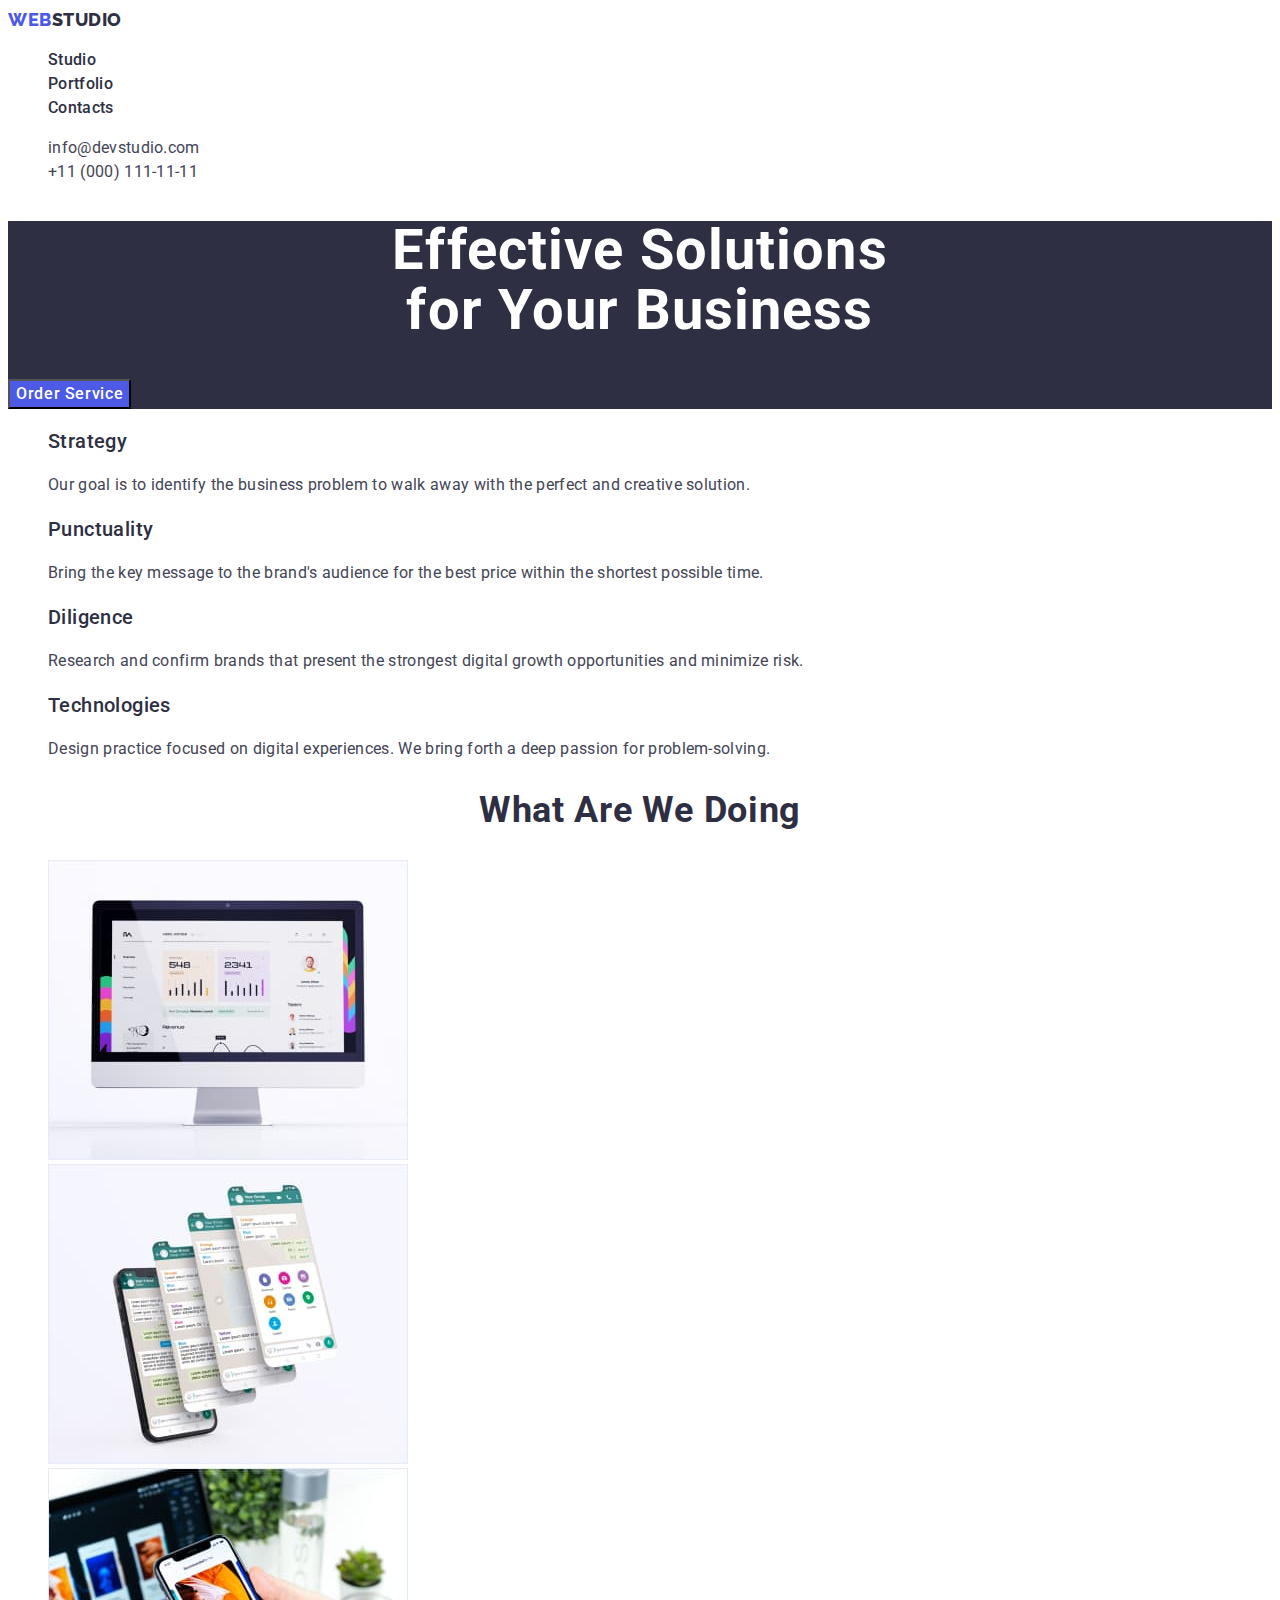
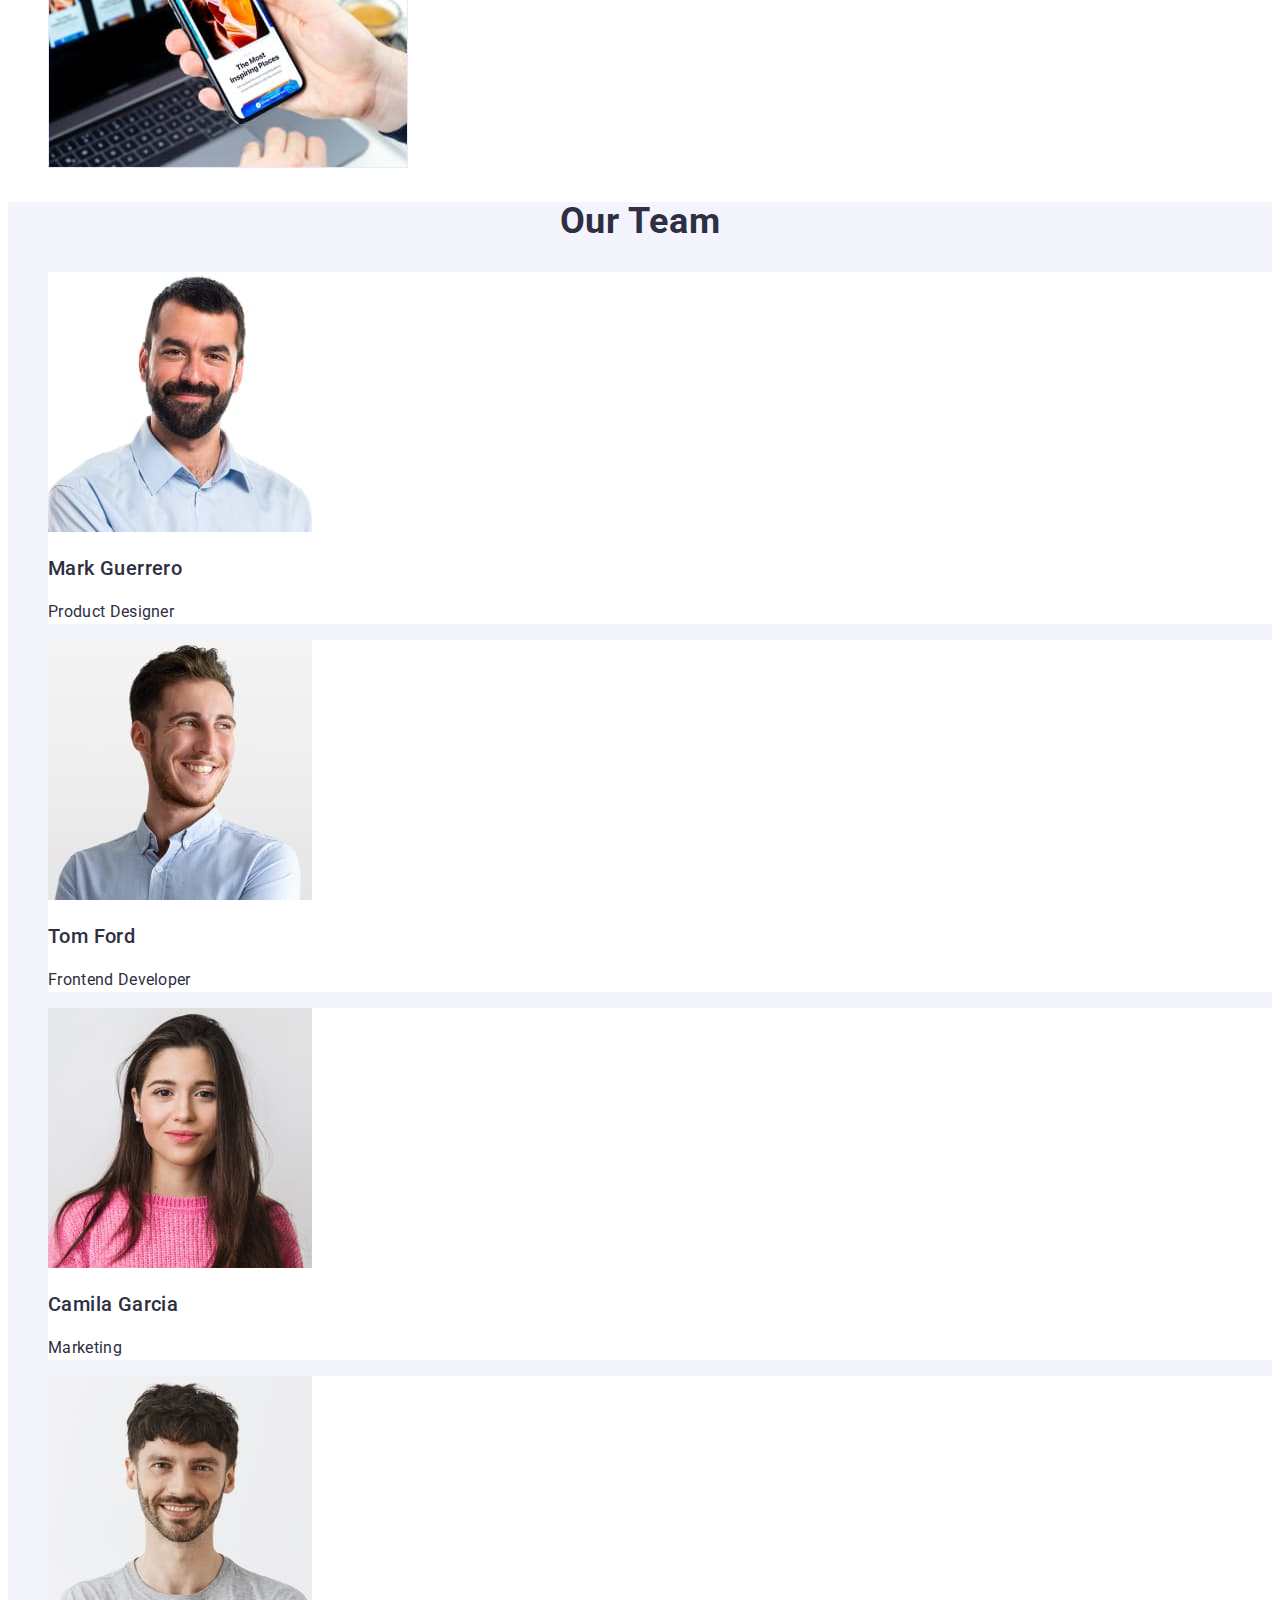
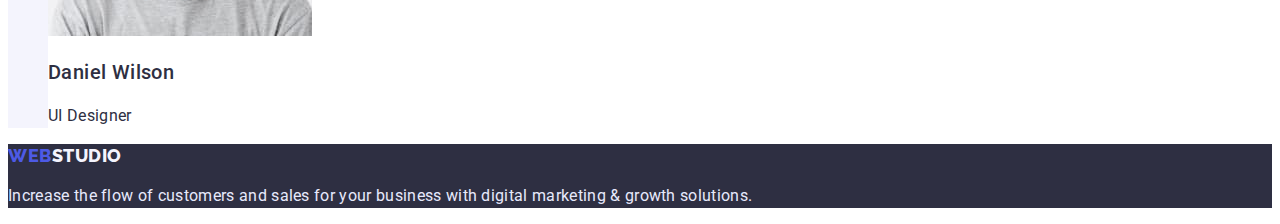
==== index.html @ 5c11c873 "Initial commit" ====
<!DOCTYPE html>
<html lang="en">

<head>
    <meta charset="UTF-8">
    <meta http-equiv="X-UA-Compatible" content="IE=edge">
    <meta name="viewport" content="width=device-width, initial-scale=1.0">
    <title>WebStudio</title>
    <link rel="preconnect" href="https://fonts.googleapis.com">
    <link rel="preconnect" href="https://fonts.gstatic.com" crossorigin>
    <link href="https://fonts.googleapis.com/css2?family=Raleway:wght@800&family=Roboto:wght@400;500;700&display=swap"
        rel="stylesheet">
    <link rel="stylesheet" href="./css/styles.css">
</head>
<!-- Body -->

<body>
    <!-- Header -->
    <header class="header">
        <nav class="header-nav">
            <a class="logo link" href="./index.html">Web<span class="header-logo-studio">Studio</span></a>
            <ul class="menu list">
                <li class="menu-item">
                    <a class="menu-link link header-footer-text" href="./index.html">Studio</a>
                </li>
                <li class="menu-item">
                    <a class="menu-link link header-footer-text" href="./portfolio.html">Portfolio</a>
                </li>
                <li class="menu-item">
                    <a class="menu-link link header-footer-text" href="">Contacts</a>
                </li>
            </ul>
        </nav>
        <!-- Phone, email -->
        <address>
            <ul>
                <li class="address list">
                    <a class="contact-email link header-footer-text"
                        href="mailto:info@devstudio.com">info@devstudio.com</a>
                </li>
                <li class="address list">
                    <a class="contact-phone-number link header-footer-text" href="tel:+110001111111">+11 (000)
                        111-11-11</a>
                </li>
            </ul>
        </address>
    </header>
    <!-- Main -->
    <main>
        <!-- 1st section Hero -->
        <section class="hero">
            <h1 class="hero-title">Effective Solutions<br>for Your Business</h1>
            <button type="button" class="hero-button-text button">
                Order Service
            </button>
        </section>
        <!-- 2nd section - Features -->
        <section class="features">
            <h2 class="visually-hidden">Our features</h2>
            <ul class="features-list list">
                <li class="features-item">
                    <h3 class="features-subtitle subtitle">Strategy</h3>
                    <p class="features-description description">Our goal is to identify the business problem to walk
                        away with the
                        perfect and creative solution.
                    </p>
                </li>
                <li>
                    <h3 class="features-subtitle subtitle">Punctuality</h3>
                    <p class="features-description description">Bring the key message to the brand's audience for the
                        best price
                        within the shortest possible
                        time.
                    </p>
                </li>
                <li>
                    <h3 class="features-subtitle subtitle">Diligence</h3>
                    <p class="features-description description">Research and confirm brands that present the strongest
                        digital growth
                        opportunities and minimize
                        risk.
                    </p>
                </li>
                <li>
                    <h3 class="features-subtitle subtitle">Technologies</h3>
                    <p class="features-description description">Design practice focused on digital experiences. We bring
                        forth a deep
                        passion for
                        problem-solving.
                    </p>
                </li>
            </ul>
        </section>
        <!-- 3rd section - We do -->
        <section class="we-do">
            <h2 class="we-do-title title">What are we doing</h2>
            <ul class="we-do-list list">
                <li class="we-do-item">
                    <img src="./images/what-we-do/desktop_img1.jpg" alt="desktop" width="360">
                </li>
                <li class="we-do-item">
                    <img src="./images/what-we-do/mobile_phone_img2.jpg" alt="phones" width="360">
                </li>
                <li class="we-do-item">
                    <img src="./images/what-we-do/smartphone_img3.jpg" alt="hand-with-a-phone" width="360">
                </li>
            </ul>
        </section>
        <!-- 4th section - Our Team -->
        <section class="our-team">
            <h2 class="our-team-title title">Our Team</h2>
            <ul class="our-team-list list">
                <li class="our-team-item">
                    <img src="./images/our-team/mark_guerrero.jpg" alt="Mark Guerrero" width="264">
                    <h3 class="our-team-item-name subtitle">Mark Guerrero</h3>
                    <p class="our-team-item-position description">Product Designer</p>
                </li>
                <li class="our-team-item">
                    <img src="./images/our-team/tom_ford.jpg" alt="Tom Ford" width="264">
                    <h3 class="our-team-item-name subtitle">Tom Ford</h3>
                    <p class="our-team-item-position description">Frontend Developer</p>
                </li>
                <li class="our-team-item">
                    <img src="./images/our-team/camila_garcia.jpg" alt="Camila Garcia" width="264">
                    <h3 class="our-team-item-name subtitle">Camila Garcia</h3>
                    <p class="our-team-item-position description">Marketing</p>
                </li>
                <li class="our-team-item">
                    <img src="./images/our-team/daniel_wilson.jpg" alt="Daniel Wilson" width="264">
                    <h3 class="our-team-item-name subtitle">Daniel Wilson</h3>
                    <p class="our-team-item-position description">UI Designer</p>
                </li>
            </ul>
        </section>
    </main>
    <!-- Footer -->
    <footer class="footer">
        <a class="logo link" href="./index.html">Web<span class="footer-logo-studio">Studio</span></a>
        <p class="footer-text header-footer-text">Increase the flow of customers and sales for your business with
            digital
            marketing &
            growth solutions.</p>
    </footer>
</body>

</html>
---- css/styles.css ----
:root {
    --main-color-dark: #2E2F42;
    --secondary-color-text: #434455;
    --primary-brand-color: #4D5AE5;
    --hover-active-color: #404BBF;
    --light-mode-color: #F4F4FD;
    --white-color: #FFFFFF;
    --accent-color: #E7E9FC;
    --main-font-family: 'Roboto', sans-serif;
    --secondary-font-family: 'Raleway', sans-serif;


}

body {
    font-family: var(--main-font-family);
    color: var(--main-color-dark);
}


.link {
    text-decoration: none;
}

.list {
    list-style: none;
}

.title {
    font-weight: 700;
    font-size: 36px;
    line-height: 1.11;
    letter-spacing: 0.02em;
    text-transform: capitalize;
    text-align: center;
}

.subtitle {
    font-weight: 500;
    font-size: 20px;
    line-height: 1.20;
    letter-spacing: 0.02em;
}

.description,
.header-footer-text {
    font-size: 16px;
    line-height: 1.5;
    letter-spacing: 0.02em;
}

/* ------------------------- Header ------------------------- */

.header {}

.header-nav {}

.logo {
    font-family: var(--secondary-font-family);
    font-weight: 800;
    font-size: 18px;
    line-height: 1.33;
    letter-spacing: 0.03em;
    text-transform: uppercase;
    color: var(--primary-brand-color);
}

.header-logo-studio {
    color: var(--main-color-dark);
}


.menu {}

.menu-item {}

.menu-link {
    font-weight: 500;
    color: var(--main-color-dark);
}

.menu-link:hover,
.menu-link:focus {
    color: var(--hover-active-color);
}


.address {}

.contact-email,
.contact-phone-number {
    font-style: normal;
    color: var(--secondary-color-text);

}

.contact-email:hover,
.contact-phone-number:focus,
.contact-email:focus,
.contact-phone-number:hover {
    color: var(--hover-active-color);
}


/* ---------------------- Hero ------------------------- */

.hero {
    background: var(--main-color-dark);
}

.hero-title {
    font-size: 56px;
    line-height: 1.07;
    letter-spacing: 0.02em;
    text-align: center;
    color: var(--white-color);
}

.button {
    font-family: inherit;
    font-weight: 500;
    font-size: 16px;
    line-height: 1.5;
    letter-spacing: 0.04em;
}

.hero-button-text {
    color: var(--white-color);
    background-color: var(--primary-brand-color);
}

.hero-button-text:hover,
.hero-button-text:focus {
    color: var(--hover-active-color);
    background-color: var(--white-color);
    cursor: pointer;
}

/* -------------- 2nd section - features ----------------- */

.visually-hidden {
    position: absolute;
    width: 1px;
    height: 1px;
    margin: -1px;
    border: 0;
    padding: 0;
    white-space: nowrap;
    clip-path: inset(100%);
    clip: rect(0 0 0 0);
    overflow: hidden;
}

.features-list {}

.features-item {}


.features-subtitle {}

.features-description {
    color: var(--secondary-color-text);
}

/* --------------- 3rd section - we-do ----------------- */

.we-do-title {}

.we-do-list {}

.we-do-pic {}

.we-do-image {}

/* -------------- 4th section - our-team ------------------ */

.our-team {
    background-color: var(--light-mode-color);
}

.our-team-title {}


.our-team-list {}

.our-team-item {
    background: var(--white-color);
}

.our-team-image {}

.our-team-item-name {}

.our-team-item-position {
    color: var(--secondary-color);
}

/* ----------------- footer ------------------ */

.footer {
    background: var(--main-color-dark);
}

.footer-text {
    color: var(--accent-color);
}

.footer-logo-studio {
    color: var(--light-mode-color);
}

/* -------------- PORTFOLIO 1st screen ---------------- */

.button-text {
    background: var(--light-mode-color);
    color: var(--hover-active-color);

}

.button-text:hover,
.button-text:focus {
    color: var(--white-color);
    background: var(--hover-active-color);
    cursor: pointer;
}

.portfolio-list {}

.portfolio-item {}

.portfolio-subtitle {}

.portfolio-description {
    color: var(--secondary-color-text);
}
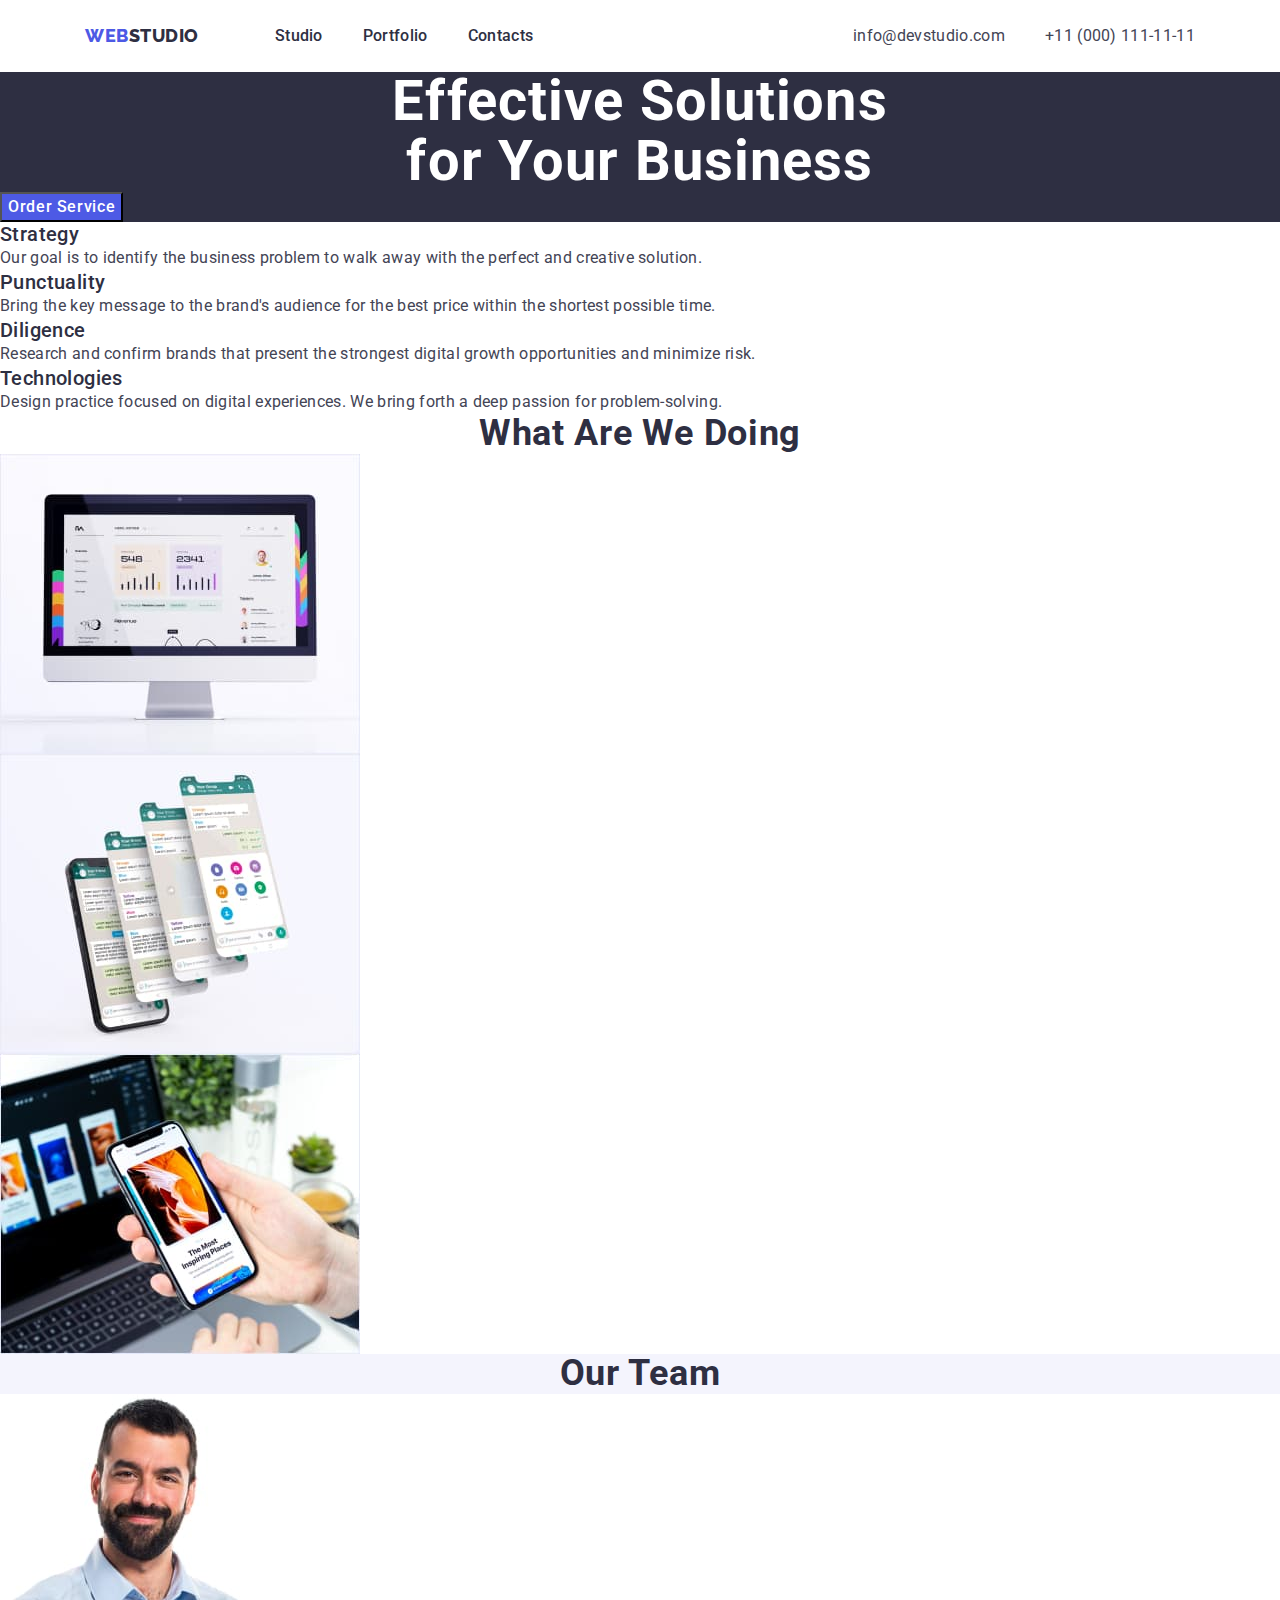
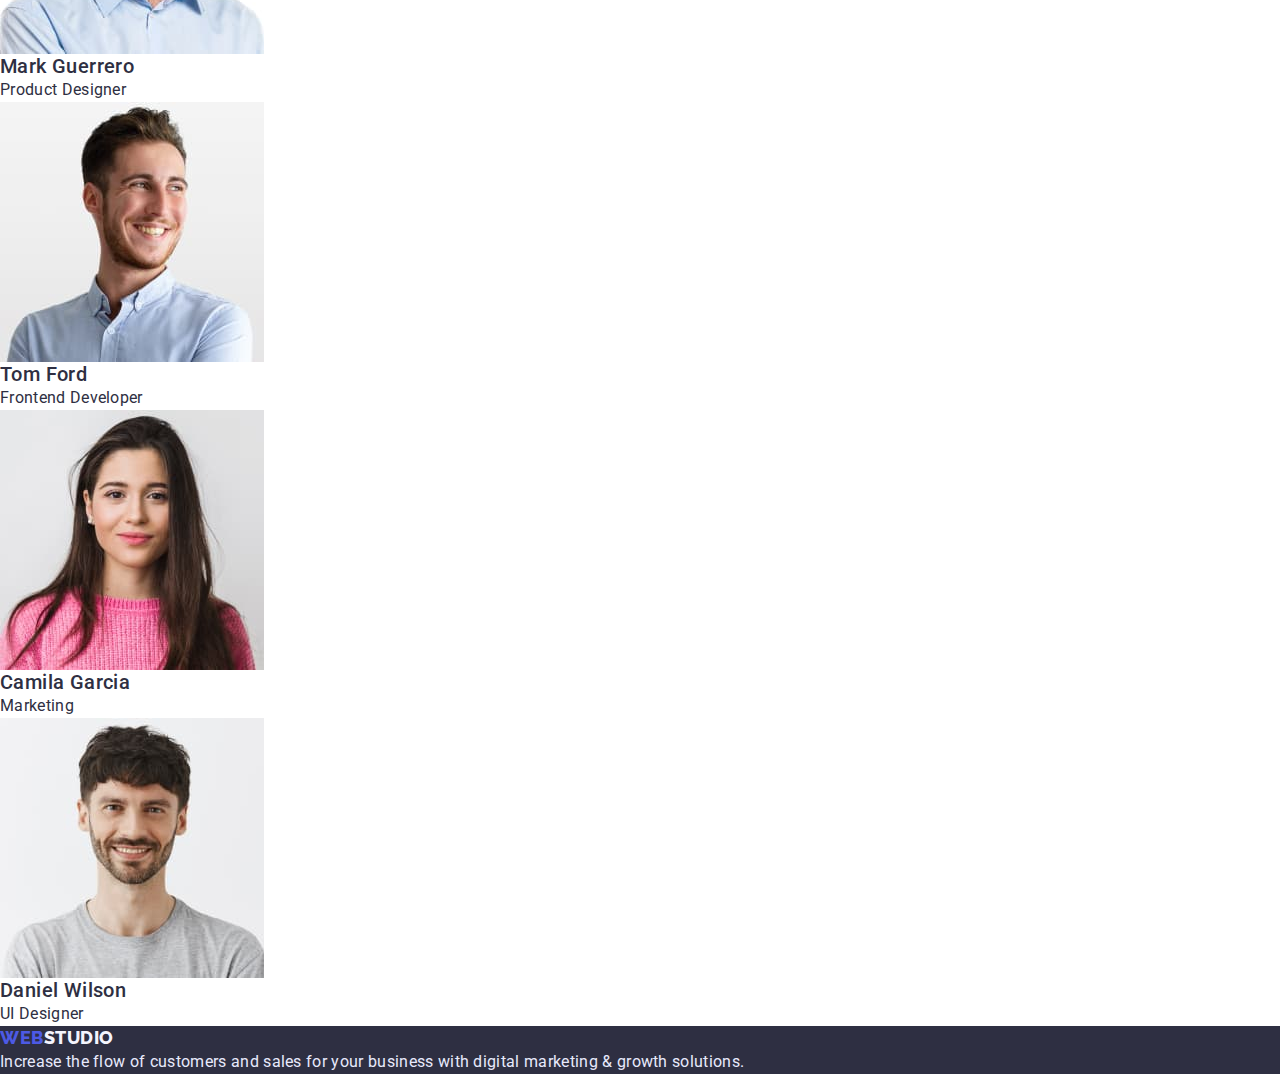
==== commit f856709f: "Update index.html" ====
--- a/index.html
+++ b/index.html
@@ -6,6 +6,9 @@
     <meta http-equiv="X-UA-Compatible" content="IE=edge">
     <meta name="viewport" content="width=device-width, initial-scale=1.0">
     <title>WebStudio</title>
+    <link rel="stylesheet" href="https://cdnjs.cloudflare.com/ajax/libs/modern-normalize/1.1.0/modern-normalize.css"
+        integrity="sha512-Y0MM+V6ymRKN2zStTqzQ227DWhhp4Mzdo6gnlRnuaNCbc+YN/ZH0sBCLTM4M0oSy9c9VKiCvd4Jk44aCLrNS5Q=="
+        crossorigin="anonymous" referrerpolicy="no-referrer" />
     <link rel="preconnect" href="https://fonts.googleapis.com">
     <link rel="preconnect" href="https://fonts.gstatic.com" crossorigin>
     <link href="https://fonts.googleapis.com/css2?family=Raleway:wght@800&family=Roboto:wght@400;500;700&display=swap"
@@ -17,33 +20,35 @@
 <body>
     <!-- Header -->
     <header class="header">
-        <nav class="header-nav">
-            <a class="logo link" href="./index.html">Web<span class="header-logo-studio">Studio</span></a>
-            <ul class="menu list">
-                <li class="menu-item">
-                    <a class="menu-link link header-footer-text" href="./index.html">Studio</a>
-                </li>
-                <li class="menu-item">
-                    <a class="menu-link link header-footer-text" href="./portfolio.html">Portfolio</a>
-                </li>
-                <li class="menu-item">
-                    <a class="menu-link link header-footer-text" href="">Contacts</a>
-                </li>
-            </ul>
-        </nav>
-        <!-- Phone, email -->
-        <address>
-            <ul>
-                <li class="address list">
-                    <a class="contact-email link header-footer-text"
-                        href="mailto:info@devstudio.com">info@devstudio.com</a>
-                </li>
-                <li class="address list">
-                    <a class="contact-phone-number link header-footer-text" href="tel:+110001111111">+11 (000)
-                        111-11-11</a>
-                </li>
-            </ul>
-        </address>
+        <div class="container page-header-container page-header">
+            <nav class="header-nav">
+                <a class="logo link" href="./index.html">Web<span class="header-logo-studio">Studio</span></a>
+                <ul class="menu list">
+                    <li class="menu-item">
+                        <a class="menu-link link header-footer-text" href="./index.html">Studio</a>
+                    </li>
+                    <li class="menu-item">
+                        <a class="menu-link link header-footer-text" href="./portfolio.html">Portfolio</a>
+                    </li>
+                    <li class="menu-item">
+                        <a class="menu-link link header-footer-text" href="">Contacts</a>
+                    </li>
+                </ul>
+            </nav>
+            <!-- Phone, email -->
+            <address class="address-main-section">
+                <ul class="address-list">
+                    <li class="address list">
+                        <a class="contact-email link header-footer-text"
+                            href="mailto:info@devstudio.com">info@devstudio.com</a>
+                    </li>
+                    <li class="address list">
+                        <a class="contact-phone-number link header-footer-text" href="tel:+110001111111">+11 (000)
+                            111-11-11</a>
+                    </li>
+                </ul>
+            </address>
+        </div>
     </header>
     <!-- Main -->
     <main>
--- a/css/styles.css
+++ b/css/styles.css
@@ -12,11 +12,42 @@
 
 }
 
+h1,
+h2,
+h3,
+h4,
+p {
+    margin-top: 0;
+    margin-bottom: 0;
+}
+
+ul,
+ol {
+    margin-top: 0;
+    margin-bottom: 0;
+    padding-left: 0;
+}
+
+img {
+    display: block;
+}
+
 body {
     font-family: var(--main-font-family);
     color: var(--main-color-dark);
 }
 
+button {
+    cursor: pointer;
+}
+
+.container {
+    width: 1158px;
+    margin-left: auto;
+    margin-right: auto;
+    padding-left: 15px;
+    padding-right: 15px;
+}
 
 .link {
     text-decoration: none;
@@ -53,7 +84,19 @@
 
 .header {}
 
-.header-nav {}
+.page-header-container {
+    display: flex;
+    align-items: center;
+}
+
+.page-header {
+    padding: 24px;
+}
+
+.header-nav {
+    display: flex;
+    align-items: center;
+}
 
 .logo {
     font-family: var(--secondary-font-family);
@@ -63,6 +106,7 @@
     letter-spacing: 0.03em;
     text-transform: uppercase;
     color: var(--primary-brand-color);
+    margin-right: 76px;
 }
 
 .header-logo-studio {
@@ -70,9 +114,15 @@
 }
 
 
-.menu {}
-
-.menu-item {}
+.menu {
+    display: flex;
+    align-items: center;
+
+}
+
+.menu-item:not(:last-child) {
+    margin-right: 40px;
+}
 
 .menu-link {
     font-weight: 500;
@@ -85,12 +135,27 @@
 }
 
 
-.address {}
-
-.contact-email,
+.address-main-section {
+    margin-left: auto;
+}
+
+.address-list {
+    display: flex;
+    align-items: center;
+
+
+}
+
+.contact-email {
+    margin-right: 40px;
+    font-style: normal;
+    color: var(--secondary-color-text);
+}
+
 .contact-phone-number {
     font-style: normal;
     color: var(--secondary-color-text);
+
 
 }
 
@@ -133,7 +198,7 @@
 .hero-button-text:focus {
     color: var(--hover-active-color);
     background-color: var(--white-color);
-    cursor: pointer;
+
 }
 
 /* -------------- 2nd section - features ----------------- */
@@ -221,7 +286,6 @@
 .button-text:focus {
     color: var(--white-color);
     background: var(--hover-active-color);
-    cursor: pointer;
 }
 
 .portfolio-list {}
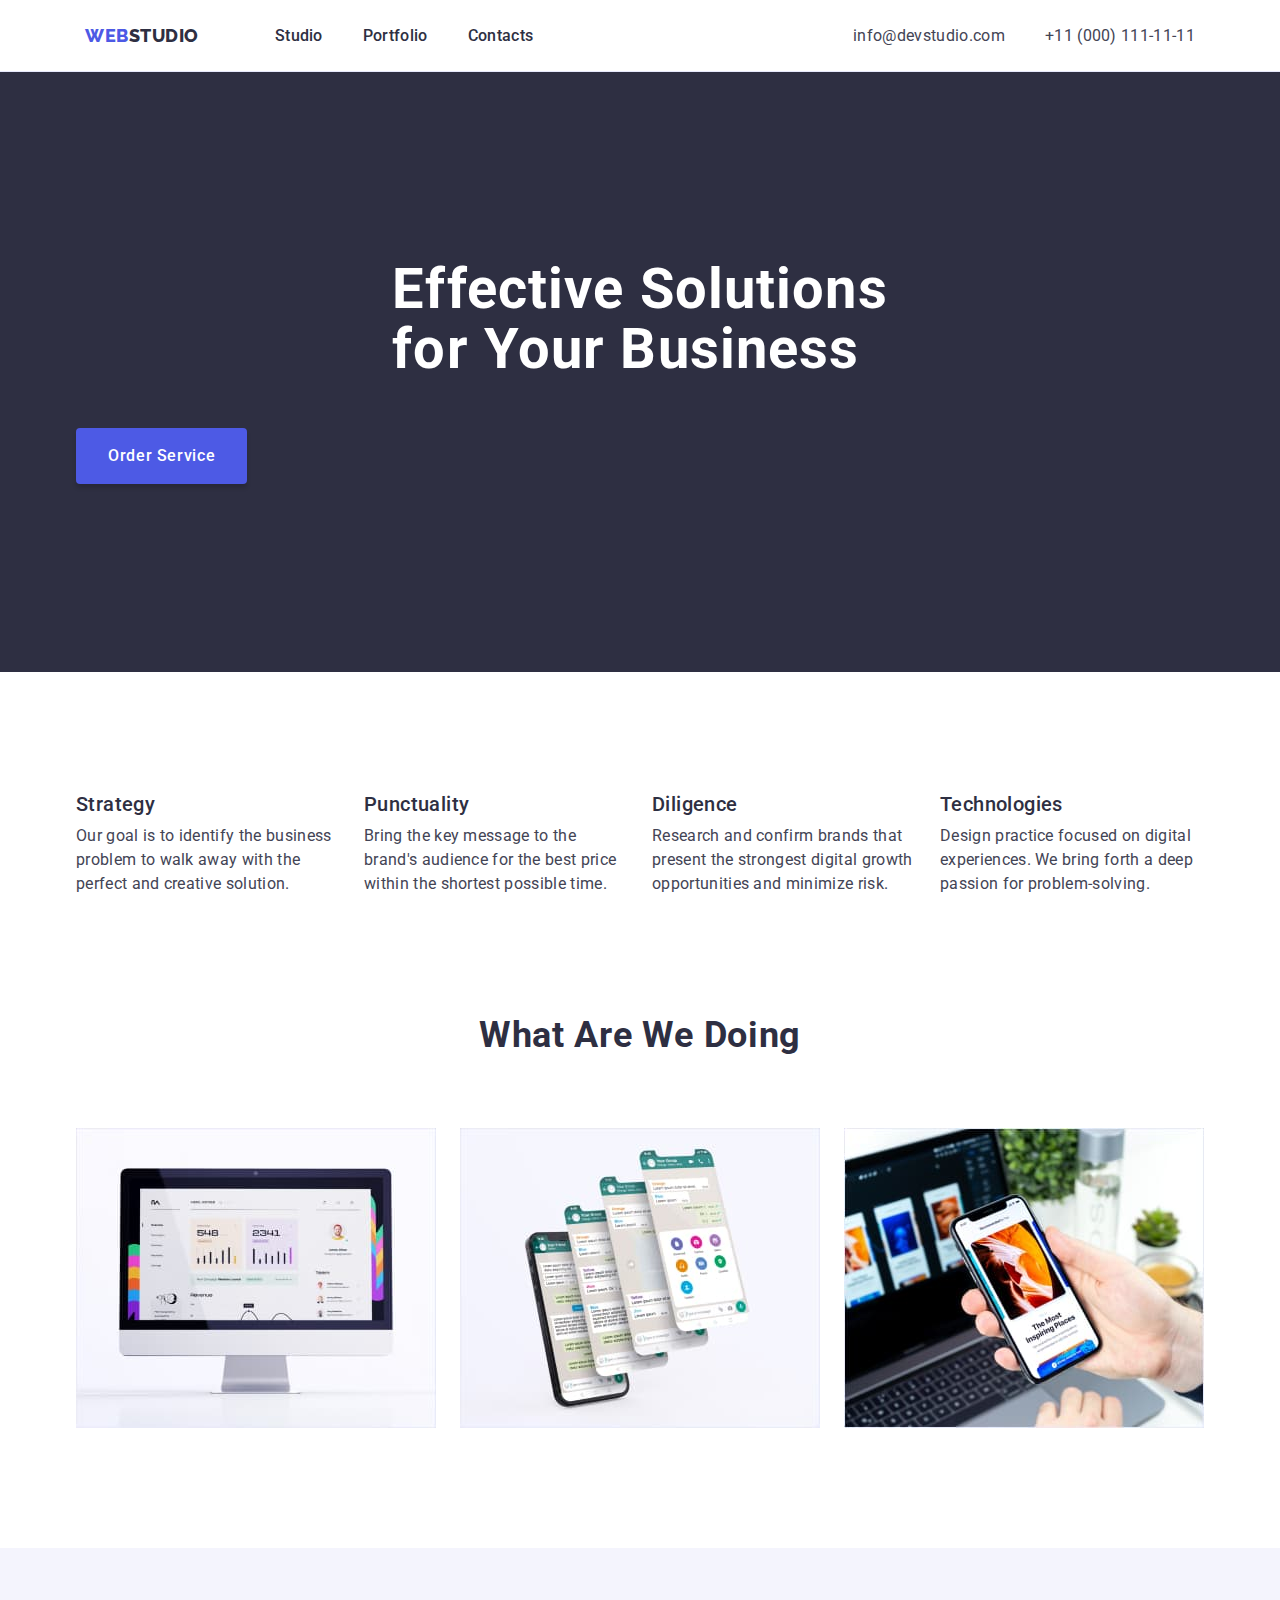
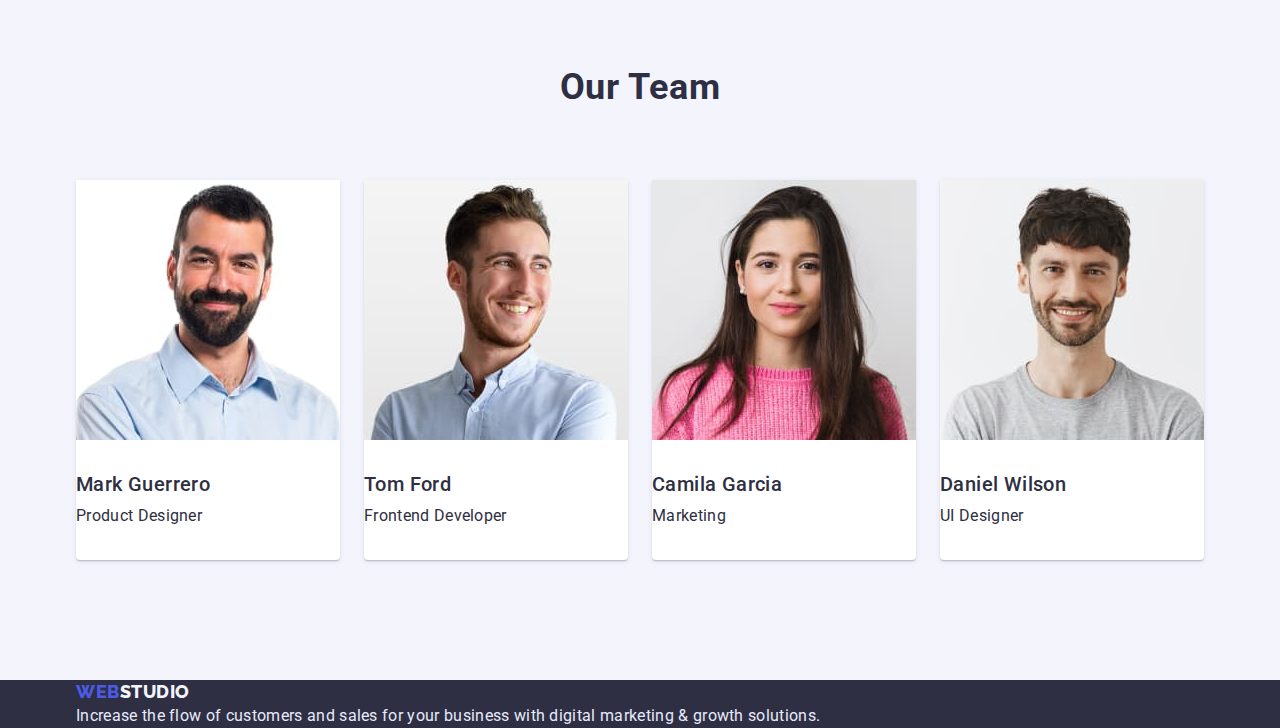
==== commit d6a7580a: "Update index.html" ====
--- a/index.html
+++ b/index.html
@@ -54,97 +54,107 @@
     <main>
         <!-- 1st section Hero -->
         <section class="hero">
-            <h1 class="hero-title">Effective Solutions<br>for Your Business</h1>
-            <button type="button" class="hero-button-text button">
-                Order Service
-            </button>
+            <div class="container hero-content">
+                <h1 class="hero-title">Effective Solutions<br>for Your Business</h1>
+                <button type="button" class="hero-button-text button">Order Service
+                </button>
+            </div>
         </section>
         <!-- 2nd section - Features -->
-        <section class="features">
-            <h2 class="visually-hidden">Our features</h2>
-            <ul class="features-list list">
-                <li class="features-item">
-                    <h3 class="features-subtitle subtitle">Strategy</h3>
-                    <p class="features-description description">Our goal is to identify the business problem to walk
-                        away with the
-                        perfect and creative solution.
-                    </p>
-                </li>
-                <li>
-                    <h3 class="features-subtitle subtitle">Punctuality</h3>
-                    <p class="features-description description">Bring the key message to the brand's audience for the
-                        best price
-                        within the shortest possible
-                        time.
-                    </p>
-                </li>
-                <li>
-                    <h3 class="features-subtitle subtitle">Diligence</h3>
-                    <p class="features-description description">Research and confirm brands that present the strongest
-                        digital growth
-                        opportunities and minimize
-                        risk.
-                    </p>
-                </li>
-                <li>
-                    <h3 class="features-subtitle subtitle">Technologies</h3>
-                    <p class="features-description description">Design practice focused on digital experiences. We bring
-                        forth a deep
-                        passion for
-                        problem-solving.
-                    </p>
-                </li>
-            </ul>
+        <section class="features section">
+            <div class="container">
+                <h2 class="visually-hidden">Our features</h2>
+                <ul class="features-list list">
+                    <li class="features-item">
+                        <h3 class="features-subtitle subtitle">Strategy</h3>
+                        <p class="features-description description">Our goal is to identify the business problem to walk
+                            away with the
+                            perfect and creative solution.
+                        </p>
+                    </li>
+                    <li class="features-item">
+                        <h3 class="features-subtitle subtitle">Punctuality</h3>
+                        <p class="features-description description">Bring the key message to the brand's audience for
+                            the
+                            best price
+                            within the shortest possible
+                            time.
+                        </p>
+                    </li>
+                    <li class="features-item">
+                        <h3 class="features-subtitle subtitle">Diligence</h3>
+                        <p class="features-description description">Research and confirm brands that present the
+                            strongest
+                            digital growth
+                            opportunities and minimize
+                            risk.
+                        </p>
+                    </li>
+                    <li class="features-item">
+                        <h3 class="features-subtitle subtitle">Technologies</h3>
+                        <p class="features-description description">Design practice focused on digital experiences. We
+                            bring
+                            forth a deep
+                            passion for
+                            problem-solving.
+                        </p>
+                    </li>
+                </ul>
+            </div>
         </section>
         <!-- 3rd section - We do -->
-        <section class="we-do">
-            <h2 class="we-do-title title">What are we doing</h2>
-            <ul class="we-do-list list">
-                <li class="we-do-item">
-                    <img src="./images/what-we-do/desktop_img1.jpg" alt="desktop" width="360">
-                </li>
-                <li class="we-do-item">
-                    <img src="./images/what-we-do/mobile_phone_img2.jpg" alt="phones" width="360">
-                </li>
-                <li class="we-do-item">
-                    <img src="./images/what-we-do/smartphone_img3.jpg" alt="hand-with-a-phone" width="360">
-                </li>
-            </ul>
+        <section class="we-do section">
+            <div class="container">
+                <h2 class="we-do-title title">What are we doing</h2>
+                <ul class="we-do-list list">
+                    <li class="we-do-item">
+                        <img src="./images/what-we-do/desktop_img1.jpg" alt="desktop" width="360">
+                    </li>
+                    <li class="we-do-item">
+                        <img src="./images/what-we-do/mobile_phone_img2.jpg" alt="phones" width="360">
+                    </li>
+                    <li class="we-do-item">
+                        <img src="./images/what-we-do/smartphone_img3.jpg" alt="hand-with-a-phone" width="360">
+                    </li>
+                </ul>
+            </div>
         </section>
         <!-- 4th section - Our Team -->
-        <section class="our-team">
-            <h2 class="our-team-title title">Our Team</h2>
-            <ul class="our-team-list list">
-                <li class="our-team-item">
-                    <img src="./images/our-team/mark_guerrero.jpg" alt="Mark Guerrero" width="264">
-                    <h3 class="our-team-item-name subtitle">Mark Guerrero</h3>
-                    <p class="our-team-item-position description">Product Designer</p>
-                </li>
-                <li class="our-team-item">
-                    <img src="./images/our-team/tom_ford.jpg" alt="Tom Ford" width="264">
-                    <h3 class="our-team-item-name subtitle">Tom Ford</h3>
-                    <p class="our-team-item-position description">Frontend Developer</p>
-                </li>
-                <li class="our-team-item">
-                    <img src="./images/our-team/camila_garcia.jpg" alt="Camila Garcia" width="264">
-                    <h3 class="our-team-item-name subtitle">Camila Garcia</h3>
-                    <p class="our-team-item-position description">Marketing</p>
-                </li>
-                <li class="our-team-item">
-                    <img src="./images/our-team/daniel_wilson.jpg" alt="Daniel Wilson" width="264">
-                    <h3 class="our-team-item-name subtitle">Daniel Wilson</h3>
-                    <p class="our-team-item-position description">UI Designer</p>
-                </li>
-            </ul>
+        <section class="our-team section">
+            <div class="container">
+                <h2 class="our-team-title title">Our Team</h2>
+                <ul class="our-team-list list">
+                    <li class="our-team-item">
+                        <img src="./images/our-team/mark_guerrero.jpg" alt="Mark Guerrero" width="264">
+                        <h3 class="our-team-item-name subtitle">Mark Guerrero</h3>
+                        <p class="our-team-item-position description">Product Designer</p>
+                    </li>
+                    <li class="our-team-item">
+                        <img src="./images/our-team/tom_ford.jpg" alt="Tom Ford" width="264">
+                        <h3 class="our-team-item-name subtitle">Tom Ford</h3>
+                        <p class="our-team-item-position description">Frontend Developer</p>
+                    </li>
+                    <li class="our-team-item">
+                        <img src="./images/our-team/camila_garcia.jpg" alt="Camila Garcia" width="264">
+                        <h3 class="our-team-item-name subtitle">Camila Garcia</h3>
+                        <p class="our-team-item-position description">Marketing</p>
+                    </li>
+                    <li class="our-team-item">
+                        <img src="./images/our-team/daniel_wilson.jpg" alt="Daniel Wilson" width="264">
+                        <h3 class="our-team-item-name subtitle">Daniel Wilson</h3>
+                        <p class="our-team-item-position description">UI Designer</p>
+                    </li>
+                </ul>
+            </div>
         </section>
     </main>
     <!-- Footer -->
     <footer class="footer">
-        <a class="logo link" href="./index.html">Web<span class="footer-logo-studio">Studio</span></a>
-        <p class="footer-text header-footer-text">Increase the flow of customers and sales for your business with
-            digital
-            marketing &
-            growth solutions.</p>
+        <div class="container">
+            <a class="logo link" href="./index.html">Web<span class="footer-logo-studio">Studio</span></a>
+            <p class="footer-text header-footer-text">Increase the flow of customers and sales for your business with
+                digital marketing & growth solutions.</p>
+        </div>
     </footer>
 </body>
 
--- a/css/styles.css
+++ b/css/styles.css
@@ -41,12 +41,19 @@
     cursor: pointer;
 }
 
+
+/* ===================== CLASES =================== */
 .container {
     width: 1158px;
     margin-left: auto;
     margin-right: auto;
     padding-left: 15px;
     padding-right: 15px;
+}
+
+.section {
+    padding-top: 120px;
+    padding-bottom: 120px;
 }
 
 .link {
@@ -64,6 +71,7 @@
     letter-spacing: 0.02em;
     text-transform: capitalize;
     text-align: center;
+    margin-bottom: 72px;
 }
 
 .subtitle {
@@ -71,6 +79,7 @@
     font-size: 20px;
     line-height: 1.20;
     letter-spacing: 0.02em;
+    margin-bottom: 8px;
 }
 
 .description,
@@ -80,9 +89,13 @@
     letter-spacing: 0.02em;
 }
 
+/* ===================== /CLASES ======================== */
+
 /* ------------------------- Header ------------------------- */
 
-.header {}
+.header {
+    border-bottom: 1px solid var(--accent-color);
+}
 
 .page-header-container {
     display: flex;
@@ -90,7 +103,8 @@
 }
 
 .page-header {
-    padding: 24px;
+    padding: 24px 24px 23px;
+
 }
 
 .header-nav {
@@ -166,19 +180,26 @@
     color: var(--hover-active-color);
 }
 
+/* ------------------------- /Header ------------------------- */
 
 /* ---------------------- Hero ------------------------- */
 
 .hero {
     background: var(--main-color-dark);
-}
+    padding-top: 188px;
+    padding-bottom: 188px;
+}
+
+
 
 .hero-title {
     font-size: 56px;
     line-height: 1.07;
     letter-spacing: 0.02em;
-    text-align: center;
     color: var(--white-color);
+    display: flex;
+    justify-content: center;
+    margin-bottom: 48px;
 }
 
 .button {
@@ -187,19 +208,29 @@
     font-size: 16px;
     line-height: 1.5;
     letter-spacing: 0.04em;
-}
+    box-shadow: 0px 4px 4px rgba(0, 0, 0, 0.15);
+    border-radius: 4px;
+    padding: 16px 32px;
+    border: none;
+    margin: 0 auto;
+}
+
+
 
 .hero-button-text {
     color: var(--white-color);
     background-color: var(--primary-brand-color);
+
 }
 
 .hero-button-text:hover,
 .hero-button-text:focus {
-    color: var(--hover-active-color);
-    background-color: var(--white-color);
-
-}
+    color: var(--white-color);
+    background-color: var(--hover-active-color);
+
+}
+
+/* ---------------------- /Hero ------------------------- */
 
 /* -------------- 2nd section - features ----------------- */
 
@@ -216,9 +247,18 @@
     overflow: hidden;
 }
 
-.features-list {}
-
-.features-item {}
+.features {}
+
+.features-list {
+    display: flex;
+    flex-wrap: wrap;
+    justify-content: space-between;
+
+}
+
+.features-item {
+    flex-basis: calc((100% - 72px) / 4);
+}
 
 
 .features-subtitle {}
@@ -227,15 +267,31 @@
     color: var(--secondary-color-text);
 }
 
+/* -------------- /2nd section - features ----------------- */
+
 /* --------------- 3rd section - we-do ----------------- */
 
+.we-do {
+    padding-top: 0;
+}
+
 .we-do-title {}
 
-.we-do-list {}
+.we-do-list {
+    display: flex;
+    flex-wrap: wrap;
+    justify-content: space-between;
+}
+
+.we-do-item {
+    flex-basis: calc((100% - 48px) / 3);
+}
 
 .we-do-pic {}
 
 .we-do-image {}
+
+/* --------------- /3rd section - we-do ----------------- */
 
 /* -------------- 4th section - our-team ------------------ */
 
@@ -246,19 +302,33 @@
 .our-team-title {}
 
 
-.our-team-list {}
+.our-team-list {
+    display: flex;
+    flex-wrap: wrap;
+    justify-content: space-between;
+}
 
 .our-team-item {
     background: var(--white-color);
+    flex-basis: calc((100% - 72px) / 4);
+    box-shadow: 0px 1px 6px rgba(46, 47, 66, 0.08), 0px 1px 1px rgba(46, 47, 66, 0.16), 0px 2px 1px rgba(46, 47, 66, 0.08);
+    border-radius: 0px 0px 4px 4px;
 }
 
 .our-team-image {}
 
-.our-team-item-name {}
+/* work on margins/paddings */
+
+.our-team-item-name {
+    margin-top: 32px;
+}
 
 .our-team-item-position {
     color: var(--secondary-color);
-}
+    margin-bottom: 32px;
+}
+
+/* -------------- /4th section - our-team ------------------ */
 
 /* ----------------- footer ------------------ */
 
@@ -272,15 +342,30 @@
 
 .footer-logo-studio {
     color: var(--light-mode-color);
-}
+
+}
+
+/* ----------------- /footer ------------------ */
 
 /* -------------- PORTFOLIO 1st screen ---------------- */
+
+.portfolio-btn {
+    display: flex;
+    flex-wrap: wrap;
+    margin-bottom: 72px;
+    justify-content: center;
+    gap: 24px;
+}
 
 .button-text {
     background: var(--light-mode-color);
     color: var(--hover-active-color);
-
-}
+    padding: 12px 24px;
+
+
+}
+
+.portfolio-button {}
 
 .button-text:hover,
 .button-text:focus {
@@ -288,12 +373,39 @@
     background: var(--hover-active-color);
 }
 
-.portfolio-list {}
-
-.portfolio-item {}
-
-.portfolio-subtitle {}
+.portfolio {
+    padding-top: 96px;
+}
+
+
+
+.portfolio-list {
+    display: flex;
+    flex-wrap: wrap;
+    justify-content: space-between;
+}
+
+.portfolio-item {
+    flex-basis: calc((100% - 48px) / 3);
+    margin-bottom: 48px;
+    border: 1px solid #E7E9FC;
+    background-color: var(--white-color);
+}
+
+.portfolio-item:nth-last-child(-n+3) {
+    margin-bottom: 0;
+}
+
+.portfolio-subtitle {
+    margin-top: 32px;
+    margin-left: 16px;
+}
 
 .portfolio-description {
     color: var(--secondary-color-text);
-}+    margin-bottom: 32px;
+    margin-left: 16px;
+
+}
+
+/* -------------- /PORTFOLIO 1st screen ---------------- */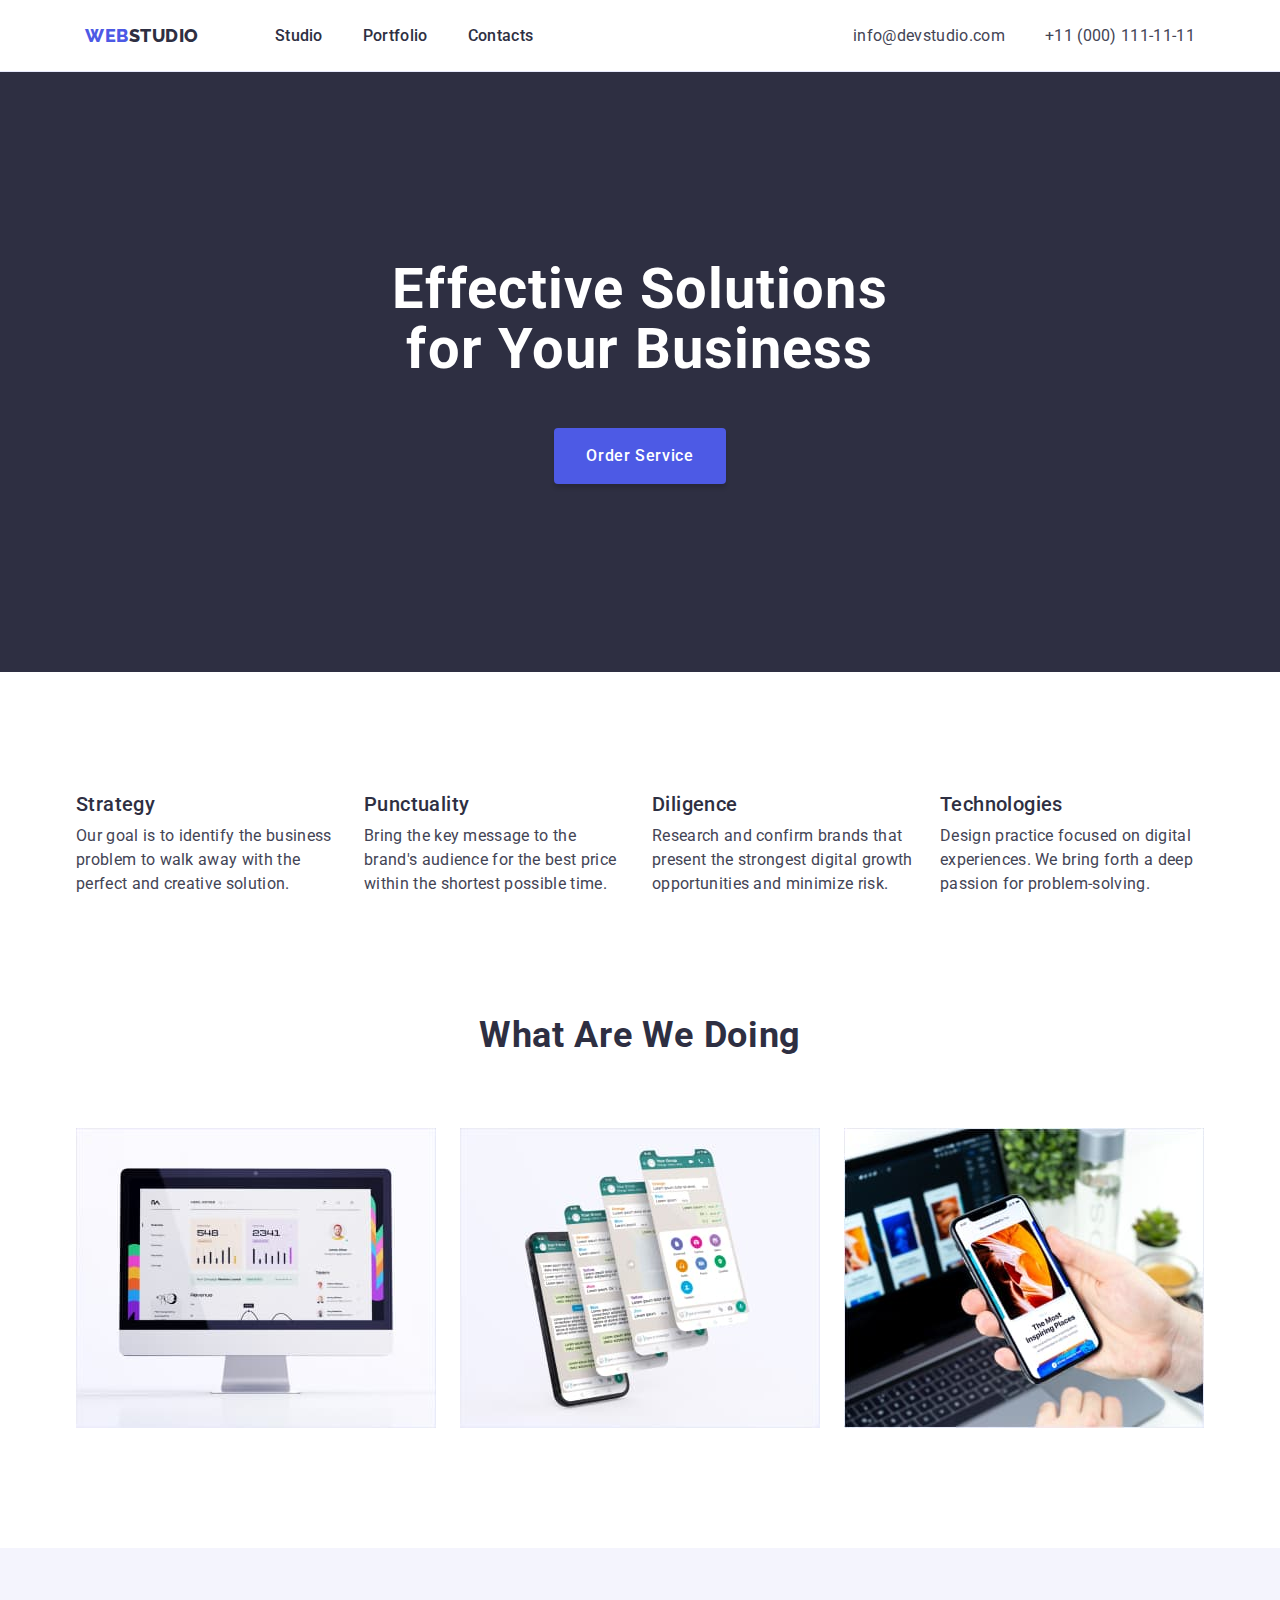
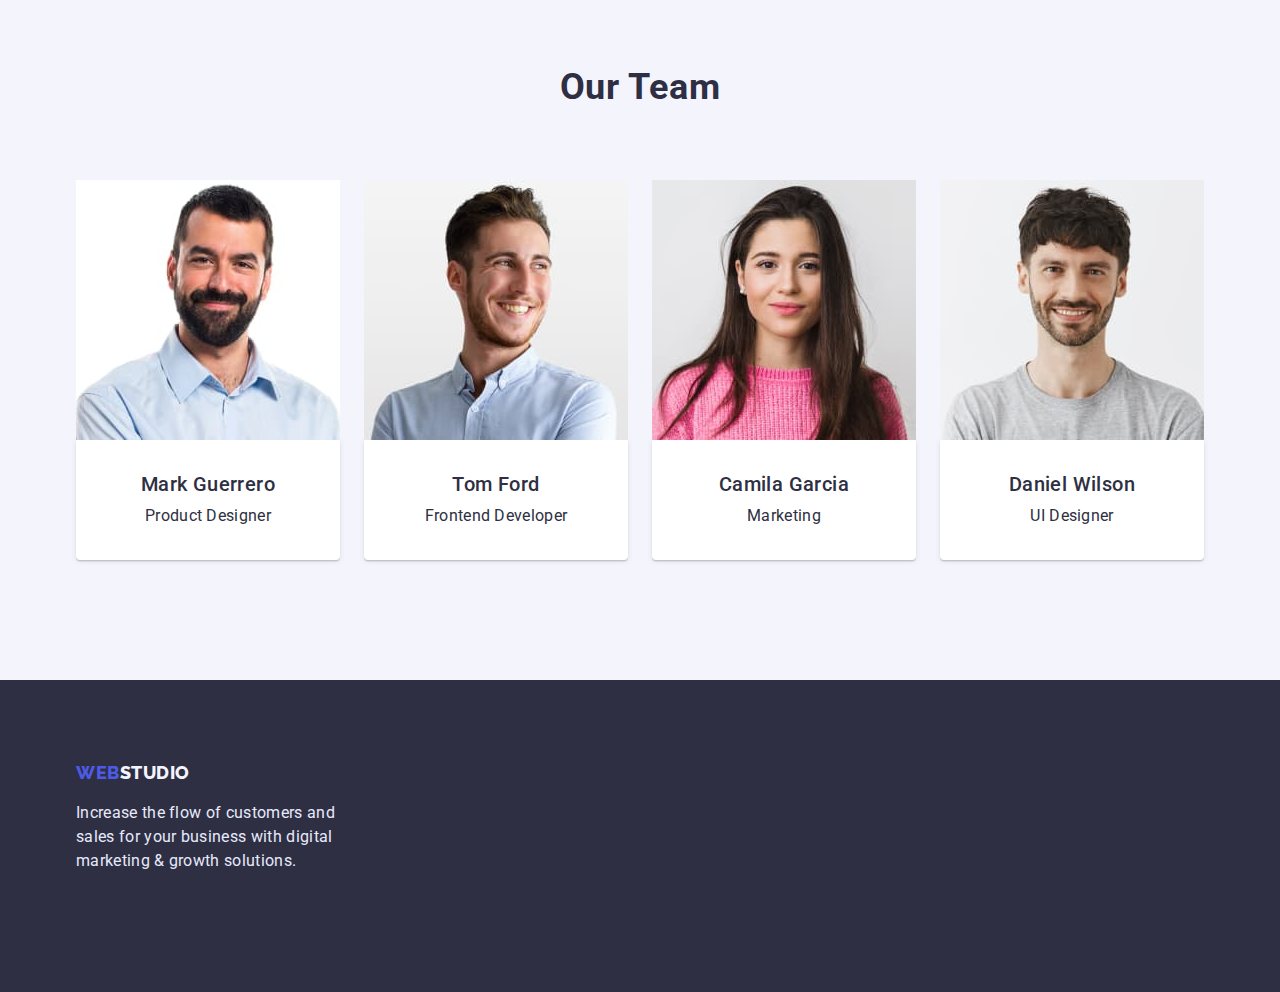
==== commit 0fedcc71: "Final version of the HM3" ====
--- a/index.html
+++ b/index.html
@@ -22,7 +22,7 @@
     <header class="header">
         <div class="container page-header-container page-header">
             <nav class="header-nav">
-                <a class="logo link" href="./index.html">Web<span class="header-logo-studio">Studio</span></a>
+                <a class="logo link logo-header" href="./index.html">Web<span class="header-logo-studio">Studio</span></a>
                 <ul class="menu list">
                     <li class="menu-item">
                         <a class="menu-link link header-footer-text" href="./index.html">Studio</a>
@@ -55,7 +55,7 @@
         <!-- 1st section Hero -->
         <section class="hero">
             <div class="container hero-content">
-                <h1 class="hero-title">Effective Solutions<br>for Your Business</h1>
+                <h1 class="hero-title">Effective Solutions for Your Business</h1>
                 <button type="button" class="hero-button-text button">Order Service
                 </button>
             </div>
@@ -126,23 +126,31 @@
                 <ul class="our-team-list list">
                     <li class="our-team-item">
                         <img src="./images/our-team/mark_guerrero.jpg" alt="Mark Guerrero" width="264">
+                       <div class="our-team-item-content">
                         <h3 class="our-team-item-name subtitle">Mark Guerrero</h3>
                         <p class="our-team-item-position description">Product Designer</p>
+                       </div>
                     </li>
                     <li class="our-team-item">
                         <img src="./images/our-team/tom_ford.jpg" alt="Tom Ford" width="264">
+                        <div class="our-team-item-content">
                         <h3 class="our-team-item-name subtitle">Tom Ford</h3>
                         <p class="our-team-item-position description">Frontend Developer</p>
+                    </div>
                     </li>
                     <li class="our-team-item">
                         <img src="./images/our-team/camila_garcia.jpg" alt="Camila Garcia" width="264">
-                        <h3 class="our-team-item-name subtitle">Camila Garcia</h3>
+                        <div class="our-team-item-content">
+                            <h3 class="our-team-item-name subtitle">Camila Garcia</h3>
                         <p class="our-team-item-position description">Marketing</p>
+                        </div>
                     </li>
                     <li class="our-team-item">
                         <img src="./images/our-team/daniel_wilson.jpg" alt="Daniel Wilson" width="264">
-                        <h3 class="our-team-item-name subtitle">Daniel Wilson</h3>
+                        <div class="our-team-item-content">
+                            <h3 class="our-team-item-name subtitle">Daniel Wilson</h3>
                         <p class="our-team-item-position description">UI Designer</p>
+                        </div>
                     </li>
                 </ul>
             </div>
@@ -150,8 +158,8 @@
     </main>
     <!-- Footer -->
     <footer class="footer">
-        <div class="container">
-            <a class="logo link" href="./index.html">Web<span class="footer-logo-studio">Studio</span></a>
+        <div class="container footer-content">
+            <a class="logo link logo-footer" href="./index.html">Web<span class="footer-logo-studio">Studio</span></a>
             <p class="footer-text header-footer-text">Increase the flow of customers and sales for your business with
                 digital marketing & growth solutions.</p>
         </div>
--- a/css/styles.css
+++ b/css/styles.css
@@ -8,6 +8,7 @@
     --accent-color: #E7E9FC;
     --main-font-family: 'Roboto', sans-serif;
     --secondary-font-family: 'Raleway', sans-serif;
+    --main-gap: 24px;
 
 
 }
@@ -30,6 +31,8 @@
 
 img {
     display: block;
+    max-width: 100%;
+    height: auto;
 }
 
 body {
@@ -44,11 +47,10 @@
 
 /* ===================== CLASES =================== */
 .container {
-    width: 1158px;
-    margin-left: auto;
-    margin-right: auto;
-    padding-left: 15px;
-    padding-right: 15px;
+    max-width: 1158px;
+    margin: 0 auto;
+    padding: 0 15px;
+
 }
 
 .section {
@@ -120,6 +122,10 @@
     letter-spacing: 0.03em;
     text-transform: uppercase;
     color: var(--primary-brand-color);
+    
+}
+
+.logo-header {
     margin-right: 76px;
 }
 
@@ -190,16 +196,18 @@
     padding-bottom: 188px;
 }
 
-
+.hero-content {
+    
+}
 
 .hero-title {
     font-size: 56px;
     line-height: 1.07;
     letter-spacing: 0.02em;
     color: var(--white-color);
-    display: flex;
-    justify-content: center;
-    margin-bottom: 48px;
+    max-width: 496px;
+    margin: 0 auto 48px;
+    text-align: center;
 }
 
 .button {
@@ -212,7 +220,7 @@
     border-radius: 4px;
     padding: 16px 32px;
     border: none;
-    margin: 0 auto;
+
 }
 
 
@@ -220,6 +228,9 @@
 .hero-button-text {
     color: var(--white-color);
     background-color: var(--primary-brand-color);
+    display: block;
+    margin: 0 auto;
+
 
 }
 
@@ -252,7 +263,7 @@
 .features-list {
     display: flex;
     flex-wrap: wrap;
-    justify-content: space-between;
+    gap: var(--main-gap)
 
 }
 
@@ -280,7 +291,7 @@
 .we-do-list {
     display: flex;
     flex-wrap: wrap;
-    justify-content: space-between;
+    gap: var(--main-gap);
 }
 
 .we-do-item {
@@ -305,27 +316,34 @@
 .our-team-list {
     display: flex;
     flex-wrap: wrap;
-    justify-content: space-between;
+    gap: var(--main-gap);
 }
 
 .our-team-item {
-    background: var(--white-color);
-    flex-basis: calc((100% - 72px) / 4);
+        flex-basis: calc((100% - 72px) / 4);
+    
+}
+
+.our-team-image {}
+
+.our-team-item-content {
+    padding: 32px 0;
     box-shadow: 0px 1px 6px rgba(46, 47, 66, 0.08), 0px 1px 1px rgba(46, 47, 66, 0.16), 0px 2px 1px rgba(46, 47, 66, 0.08);
     border-radius: 0px 0px 4px 4px;
-}
-
-.our-team-image {}
-
-/* work on margins/paddings */
+    text-align: center;
+    background: var(--white-color);
+
+    
+}
 
 .our-team-item-name {
-    margin-top: 32px;
+    
+    
 }
 
 .our-team-item-position {
     color: var(--secondary-color);
-    margin-bottom: 32px;
+
 }
 
 /* -------------- /4th section - our-team ------------------ */
@@ -334,11 +352,26 @@
 
 .footer {
     background: var(--main-color-dark);
-}
-
+    padding-top: 81px;
+    padding-bottom: 119px;
+}
+
+
+.footer-content {
+    display: flex;
+    flex-direction: column;
+    
+}
 .footer-text {
     color: var(--accent-color);
-}
+    max-width: 294px;
+}
+
+
+.logo-footer {
+    margin-bottom: 16px;
+}
+
 
 .footer-logo-studio {
     color: var(--light-mode-color);
@@ -354,7 +387,7 @@
     flex-wrap: wrap;
     margin-bottom: 72px;
     justify-content: center;
-    gap: 24px;
+    gap: var(--main-gap);
 }
 
 .button-text {
@@ -382,29 +415,33 @@
 .portfolio-list {
     display: flex;
     flex-wrap: wrap;
-    justify-content: space-between;
+    column-gap: var(--main-gap);
 }
 
 .portfolio-item {
     flex-basis: calc((100% - 48px) / 3);
     margin-bottom: 48px;
-    border: 1px solid #E7E9FC;
-    background-color: var(--white-color);
+    
 }
 
 .portfolio-item:nth-last-child(-n+3) {
     margin-bottom: 0;
 }
 
+.portfolio-item-content {
+    padding: 32px 16px;
+    border: 1px solid var(--accent-color);
+    border-top: none;
+    background-color: var(--white-color);
+}
+
 .portfolio-subtitle {
-    margin-top: 32px;
-    margin-left: 16px;
+   
 }
 
 .portfolio-description {
     color: var(--secondary-color-text);
-    margin-bottom: 32px;
-    margin-left: 16px;
+    
 
 }
 
